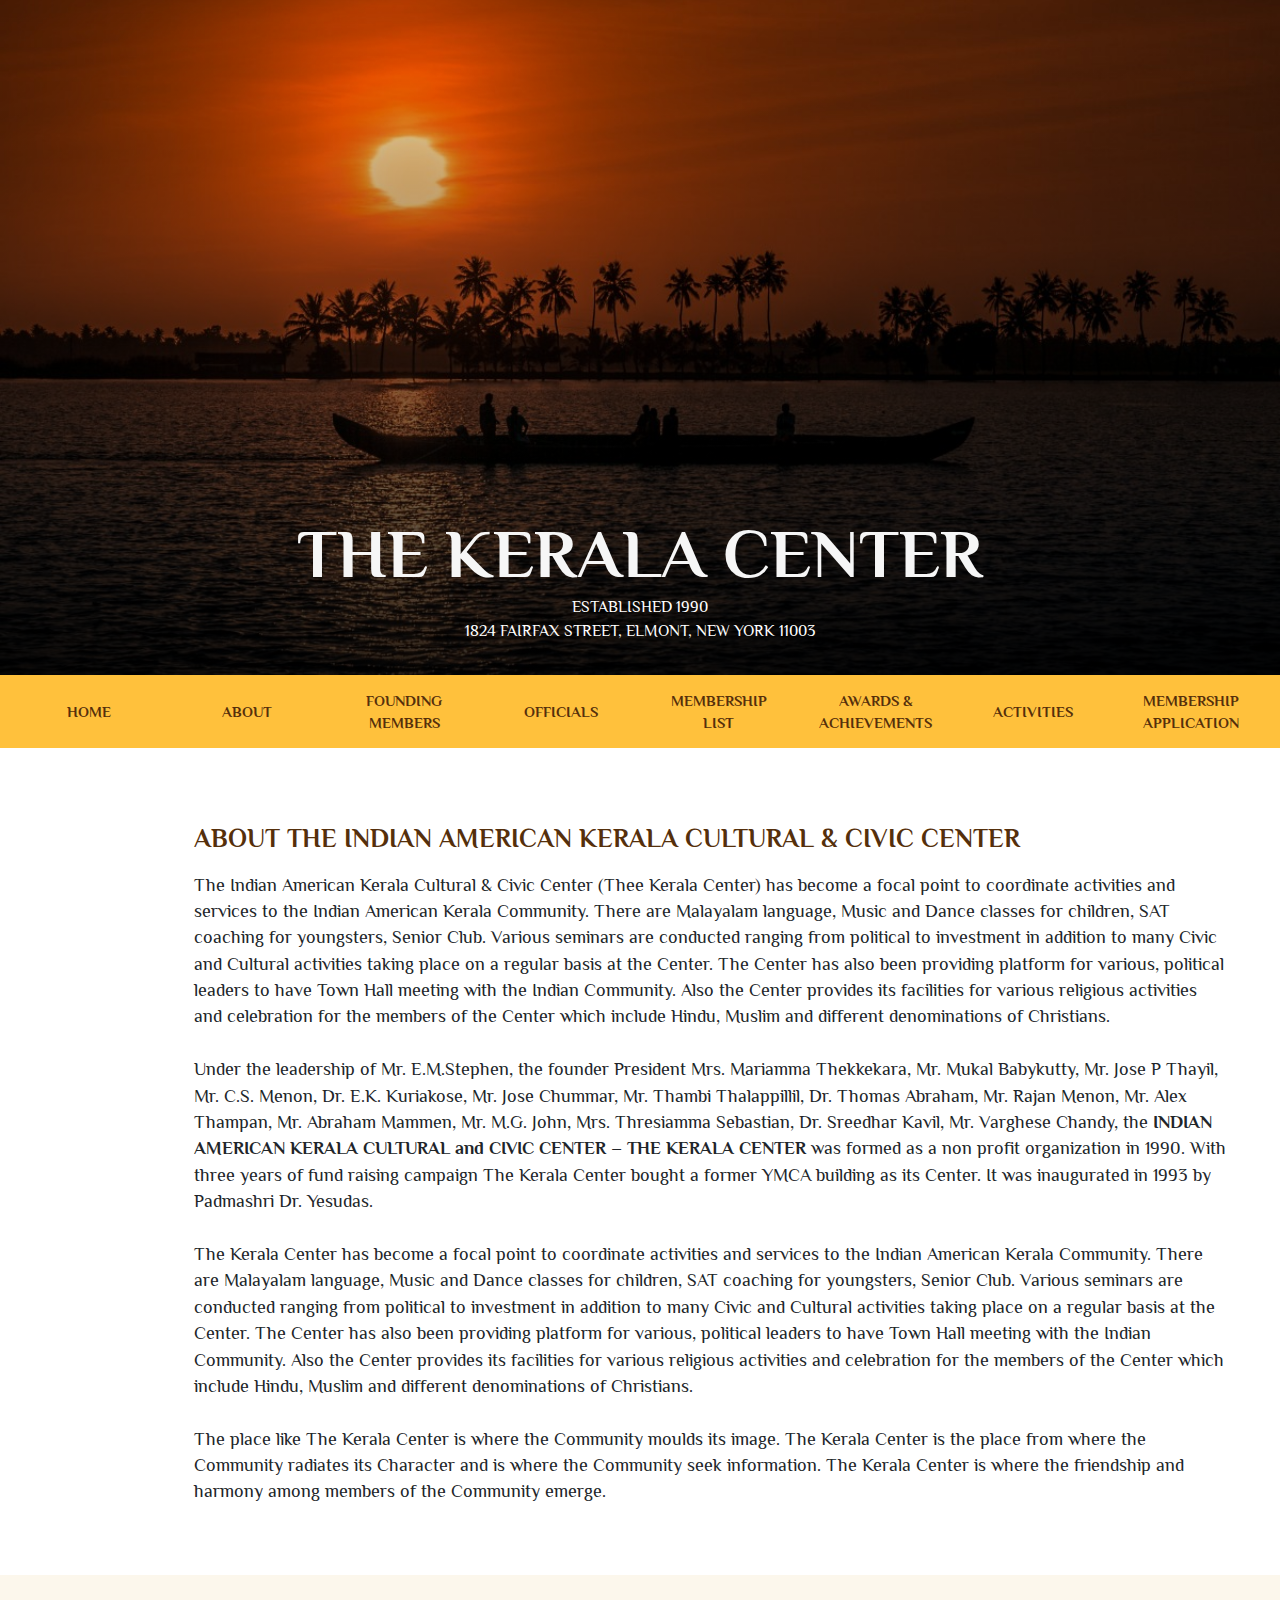
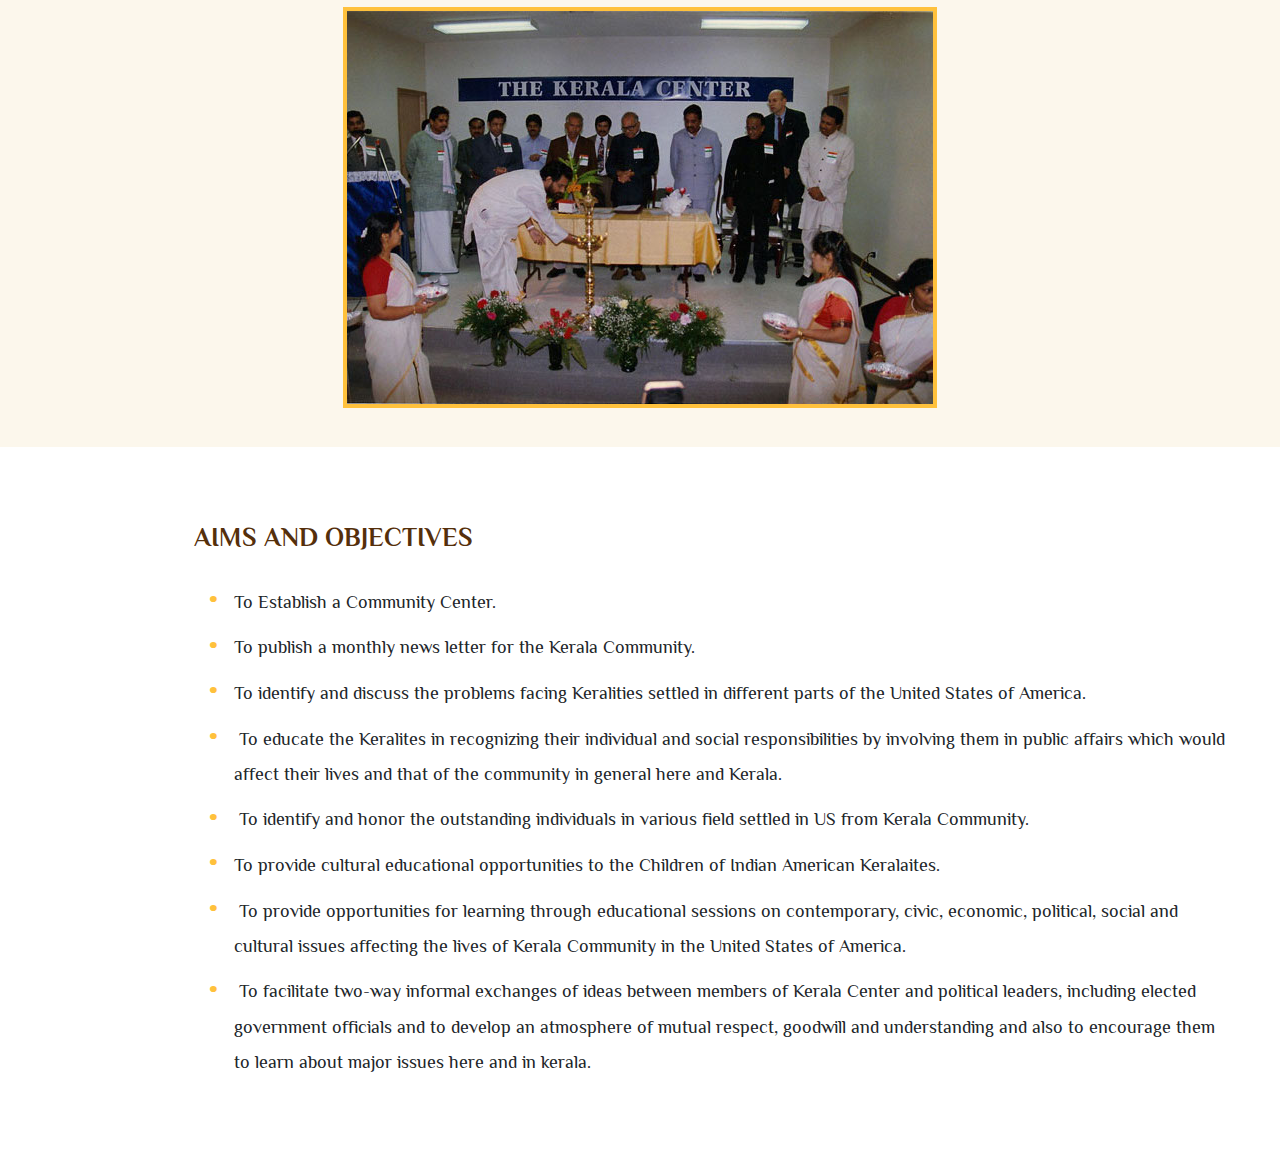
==== about.html @ 99fcc022 "menu-addl-pages" ====
<!DOCTYPE html>
<html lang="en">
<html lang="ml">

<head>
    <meta charset="UTF-8">
    <meta name="viewport" content="width=device-width, initial-scale=1">
    <meta name="description"
        content="The Kerala Center has become a focal point to coordinate activities and services to the Indian American Kerala Community." />
    <meta property="og:type" content="website" />
    <meta property="og:title" content="Kerala Center New York" />
    <meta property="og:description"
        content="The Kerala Center has become a focal point to coordinate activities and services to the Indian American Kerala Community." />
    <meta property="og:image" content="img/hero.jpeg" />
    <title>Kerala Center</title>
    <link rel="stylesheet" href="https://cdnjs.cloudflare.com/ajax/libs/font-awesome/4.7.0/css/font-awesome.min.css">
    <link href="https://fonts.googleapis.com/css?family=Mansalva|Philosopher:400,400i,700,700i&display=swap"
        rel="stylesheet">
    <link href="css/styles.css" rel="stylesheet">
</head>

<body>
    <div class="topnav-m">
        <a href="javascript:void(0);" class="icon" onclick="myFunction()">
            <i class="fa fa-bars"></i>
        </a>
    </div>
    <div class="hero">
        <h1>THE KERALA CENTER</h1>
        <p>ESTABLISHED 1990</br>1824 FAIRFAX STREET, ELMONT, NEW YORK 11003 </p>
    </div>
    <div class="topnav" id="myTopnav">
        <a class="menu-items" href="index.html">
            HOME
        </a>
        <a class="menu-items" href="about.html#about">
            ABOUT
        </a>
        <a class="menu-items" href="founding-members.html#founders">
            FOUNDING MEMBERS
        </a>
        <a class="menu-items" href="officials.html#officials">
            OFFICIALS
        </a>
        <a class="menu-items" href="membership.html#members">
            MEMBERSHIP LIST
        </a>
        <a class="menu-items" href="awards.html">
            AWARDS & ACHIEVEMENTS
        </a>
        <a class="menu-items" href="index.html#activities">
            ACTIVITIES
        </a>
        <a class="menu-items" target="_blank" href="downloads/membership-application.pdf">
            MEMBERSHIP APPLICATION
        </a>
    </div>
    <a id="about"></a>
    <div class="about">

        <div class="about-text">
            <h2>ABOUT THE INDIAN AMERICAN KERALA CULTURAL & CIVIC CENTER</h2>

            <p>The Indian American Kerala Cultural & Civic Center (Thee Kerala Center) has become a focal point to
                coordinate activities and services to the Indian American Kerala Community. There are Malayalam
                language, Music and Dance classes for children,
                SAT coaching for youngsters, Senior Club. Various seminars are conducted ranging from political to
                investment in addition to many Civic and Cultural activities taking place on a regular basis
                at the Center. The Center has also been providing platform for various, political leaders to have Town
                Hall meeting with the Indian Community. Also the Center provides its facilities for various
                religious activities and celebration for the members of the Center which include Hindu, Muslim and
                different denominations of Christians.</p>
            <br>
            <p>Under the leadership of Mr. E.M.Stephen, the founder President Mrs. Mariamma Thekkekara, Mr. Mukal
                Babykutty, Mr. Jose P Thayil, Mr. C.S. Menon, Dr. E.K. Kuriakose, Mr. Jose Chummar, Mr. Thambi
                Thalappillil, Dr. Thomas Abraham, Mr. Rajan Menon, Mr. Alex Thampan, Mr. Abraham Mammen, Mr. M.G. John,
                Mrs. Thresiamma Sebastian, Dr. Sreedhar Kavil, Mr. Varghese Chandy, the <b>INDIAN AMERICAN KERALA
                    CULTURAL
                    and CIVIC CENTER – THE KERALA CENTER</b> was formed as a non profit organization in 1990. With three
                years
                of fund raising campaign The Kerala Center bought a former YMCA building as its Center. It was
                inaugurated in 1993 by Padmashri Dr. Yesudas.</p>
            <br>
            <p>The Kerala Center has become a focal point to coordinate activities and services to the Indian
                American Kerala Community. There are Malayalam language, Music and Dance classes for children, SAT
                coaching for youngsters, Senior Club. Various seminars are conducted ranging from political to
                investment in addition to many Civic and Cultural activities taking place on a regular basis at the
                Center. The Center has also been providing platform for various, political leaders to have Town Hall
                meeting with the Indian Community. Also the Center provides its facilities for various religious
                activities and celebration for the members of the Center which include Hindu, Muslim and different
                denominations of Christians.</p>
            <br>
            <p>The place like The Kerala Center is where the Community moulds its image. The Kerala Center is
                the place from where the Community radiates its Character and is where the Community seek
                information. The Kerala Center is where the friendship and harmony among members of the
                Community emerge.</p>
        </div>
    </div>
    <div class="image-bg">
        <img id="center" src="img/Inauguration.jpg">
    </div>
    <div class="about">

        <div class="about-text">
            <h2>AIMS AND OBJECTIVES</h2>
            <ul>
                <li>To Establish a Community Center.</li>

                <li>To publish a monthly news letter for the Kerala Community.</li>

                <li>To identify and discuss the problems facing Keralities settled in different parts of the United
                    States of America.</li>

                <li> To educate the Keralites in recognizing their individual and social responsibilities by involving
                    them in public affairs which would affect their lives and that of the community in general here and
                    Kerala.</li>

                <li> To identify and honor the outstanding individuals in various field settled in US from Kerala
                    Community.</li>

                <li>To provide cultural educational opportunities to the Children of Indian American Keralaites.</li>

                <li> To provide opportunities for learning through educational sessions on contemporary, civic,
                    economic, political, social and cultural issues affecting the lives of Kerala Community in the
                    United States of America.</li>

                <li> To facilitate two-way informal exchanges of ideas between members of Kerala Center and political
                    leaders, including elected government officials and to develop an atmosphere of mutual respect,
                    goodwill and understanding and also to encourage them to learn about major issues here and in
                    kerala.</li>
            </ul>
        </div>

    </div>




</body>

</html>
<script>/* Toggle between adding and removing the "responsive" class to topnav when the user clicks on the icon */
        function myFunction() {
            var x = document.getElementById("myTopnav");
            if (x.className === "topnav") {
                x.className += " responsive";
            } else {
                x.className = "topnav";
            }
        }
    </script>
---- css/styles.css ----
:root {
  --dark-blue: rgba(10, 62, 95, 100);
  --dark-blue-50: rgba(10, 62, 95, 0.5);
  --dark-blue-20: rgba(10, 62, 95, 0.2);
  --light-blue: rgba(18, 104, 157, 100);
  --light-green: #609e09;
  --light-blue-008: rgba(18, 104, 157, 0.08);
  --dull-blue:  rgba(139,163,179,1);
  font-size: 16px;
}
body {
  margin: 0;
  font-family: 'Philosopher', sans-serif;
  line-height: 1.5;
  color: #212529;
  text-align: left;
}

.hero{
  /* background-image: url('../img/hero.jpeg');
  background-color: rgba(0,0,0,0.3);
  background-blend-mode: multiply; */
  background: linear-gradient(#00000000, #000000c9), url("../img/hero.jpeg") no-repeat center; 
  height: 75vh;
  width: 100%;
  background-repeat: no-repeat;
  background-size: cover;
  background-position: 0em;
  display: flex;
  flex-direction: column;
  justify-content: flex-end;
  align-items: center;
  text-align: center;
}

.hero h1{
  display: flex;
  margin: 0 0 0.1em 0em;
  color: #f6f6f6;
  line-height:1;
  font-size: 52pt;
}
.hero p{
  display: flex;
  margin: 0 0 2em 0em;
  color: #ffffff;
  font-size: 12pt;
}

/* Add a black background color to the top navigation */
.topnav {
  background-color: rgb(255, 193, 60);
  overflow: hidden;
  margin-left: auto;
  margin-right: auto;
  text-align: center;
  width: 100%;
  display:flex;
  justify-content: center;
  align-items:center;
}

/* Style the links inside the navigation bar */
.topnav a {
  width:10%;
  display:flex;
  justify-content: center;
  align-items:center;
  float:left;
  display: block;
  text-align: center;
  color: rgb(85, 47, 11);
  padding: 1em 1em 1em 1em;
  text-decoration: none;
  font-size: 11pt;
  font-weight: 700;
  margin:0;
}

/* Change the color of links on hover */
.topnav a:hover {
  background-color: rgb(238, 212, 157);
  cursor: pointer;
}

/* Add an active class to highlight the current page */
.topnav a.active {
  background-color: #4CAF50;
  color: white;
}

.topnav-m a {
  width:10%;
  display:flex;
  justify-content: center;
  align-items:center;
  float:left;
  display: block;
  text-align: center;
  color: rgb(85, 47, 11);
  padding: 1em 1em 1em 1em;
  text-decoration: none;
  font-size: 11pt;
  font-weight: 700;
  margin:0;
}

/* Change the color of links on hover */
.topnav-m a:hover {
  background-color: rgb(238, 212, 157);
  cursor: pointer;
}

/* Add an active class to highlight the current page */
.topnav-m a.active {
  background-color: rgb(238, 212, 157);
  color: white;
}

/* Hide the link that should open and close the topnav on small screens */
.topnav-m .icon {
  background-color: #222222;
  color:rgb(255, 193, 60);
  display: none;
  font-size: 1.25em;
}
.about{
  padding: 4em 3em 4em 3em;
  font-size: 1.1em;
  display:flex;
  flex-direction: row;
  justify-content: center;
  align-items:center;
}

.about-text{
  padding-left: 8em;
}
.about-text p{
  margin:0;
}

.about-text h2{
  color:rgb(85, 47, 11);
  margin:0 0 0.5em 0;
}

.activites{
  padding: 2em 3em 2em 3em;
  font-size: 1.25em;
}


.f-desktop .f-pres{
  /* background-color:rgba(238, 212, 157, 0.192); */
  text-align:center;
}
.f-mobile .f-pres{
  /* background-color:rgba(238, 212, 157, 0.192); */
  text-align:center;
}
.f-pat{
  /* background-color:rgba(238, 212, 157, 0.192); */
  text-align:center;
}

.f-item{
  padding: 1em 0.2em 1em 0.2em;
  text-align:center;
  vertical-align: middle;
}
table, th, td {
  border: 0;
  border-collapse: collapse;
}
table{
  width:100%;
}
th, td {
  padding: 5px;  
}
.f-name{
text-align:center;
}
.f-name p{
  margin:0;
  color:rgb(85, 47, 11);
}
.activity-title{
  margin:0;
  color:rgb(85, 47, 11);
  font-size: 1.25em;
}
.f-name h4{
  margin: 1rem 0 0 0;
}
.f-image{
  display: inline-block;
  position: relative;
  width: 110px;
  height: 110px;
  overflow: hidden;
  border-radius: 50%;
  border: 4px solid rgb(255, 193, 60);
}
.f-desktop{
  display:block;
  text-align: center;
}
.f-mobile{
  display:none;
  text-align: center;

}
.f-mobile table{
  /* width: 40%; */
  width:100%;
  margin-left:auto;
  margin-right:auto;
}

.separator{
  background-color:rgba(238, 212, 157, 0.192);
  text-align: center;
  padding: 0.1em;
  
}
.activites{
  text-align:center;
}
.quote{
  display:flex;
  flex-direction:row;
  padding: 2em 3em 2em 3em;
  align-items: center;
  justify-content: center;
  background-color:rgba(238, 212, 157, 0.192);

}
.quote p{
  text-align:center;
  font-size: 1.1em;
  padding: 0em 3em 0em 3em;
  flex:1;
}
.c-image{
  text-align: center;
}
#center{
  border: 4px solid rgb(255, 193, 60);
}
.guru{
  font-size: 1em;
  color:rgb(85, 47, 11);
}
.image-bg{
  text-align:center;
  background-color:rgba(238, 212, 157, 0.192);
  padding: 2em;
}
li{
  line-height: 2em;
  height: auto;
}
ul {
  list-style: none; /* Remove default bullets */
}
ul li::before {
  content: "\2022";  
  color: rgb(255, 193, 60);
  font-size: 1.4em;
  font-weight: bold;
  display: inline-block;
  width: 1em; 
  margin-left: -1em; 
  margin-top: 0.3em;
}
.members-list{
  display:flex;
  flex-direction: row;
}
.members-list ul{
  flex:1;
  margin:0;
}
.benefactors{
  text-align: left;
  justify-content: flex-start;
  align-items: flex-start;
  padding-bottom:0;
}
.benefactors .about-text h2{
  background-color:rgba(238, 212, 157, 0.192);
  padding: 1em;
}

.benefactors .about-text{
  width:100%;
}

.directors{
  display:flex;
  flex-direction: column;
}

.directors .about-text{
  padding-left:0;
}

#founders,#members,#officials,#about,#activities{
  display: block;
  position: relative;
  top: -75px;
}
@media screen and (min-width: 800px) and (max-width: 943px){
  .f-desktop{
    display:none;
    text-align: center;
  }
  .f-mobile{
    display:block;
    text-align: center;
  }
  .about{
    padding: 1em 2em 1em 2em;
    text-align:center;
  }
  .quote{
    display:flex;
    flex-direction:column;
    padding: 1em 1em 1em 1em;
  }
  .about{
    display:flex;
    flex-direction:column;
    padding: 1em 1em 1em 1em;
  }
  .about-text{
    padding-left: 0em;
  }
  .about-text h2{
    padding: 1em 0.5em 1em 0.5em;
    text-align:center;
  }
  .about-text p{
    padding: 0 0.5em 1em 0.5em;
    text-align:justify;
  }
  .members-list{
    display:flex;
    flex-direction: column;
  }
}

@media screen and (min-width: 320px) and (max-width: 799px){
  .topnav  
  {
    display: none;
  }
  .topnav-m a.icon {
    float: right;
    display: flex;
    width:100%;
    flex-direction: column;
    justify-content: flex-end;
    align-items: flex-end;
  }
  .topnav.responsive 
  {
    position: relative;
  }
  .topnav.responsive a.icon 
  {
    position: absolute;
    right: 0;
    top: 0;
  }
  .topnav.responsive  
  {
    background-color: rgba(255, 193, 60, 0.945);
  display:flex;
  flex-direction: column;
  justify-content: center;
  align-items:center;
  position:absolute;
  top:60px;
  
  }
  .topnav a {
    width:100%;
    display:flex;
    padding: 1em 1em 1em 1em;
  }

  .about{
    padding: 1em 1em 1em 1em;
  }
  .f-desktop{
    display:none;
    text-align: center;
  }
  .f-mobile{
    display:block;
    text-align: center;
  }
  .f-mobile table{
    width: 100%;
  }
  .quote{
    display:flex;
    flex-direction:column;
    padding: 1em 1em 1em 1em;
  
  }
  .about{
    display:flex;
    flex-direction:column;
    padding: 2em 1em 2em 1em;
  }
  .about-text{
    padding-left: 0em;
  }
  .about-text h2{
    padding: 1em 0.5em 1em 0.5em;
    text-align:center;
  }
  .about-text p{
    padding: 0 0.5em 1em 0.5em;
    text-align:justify;
  }
  .members-list{
    display:flex;
    flex-direction: column;
  }
}
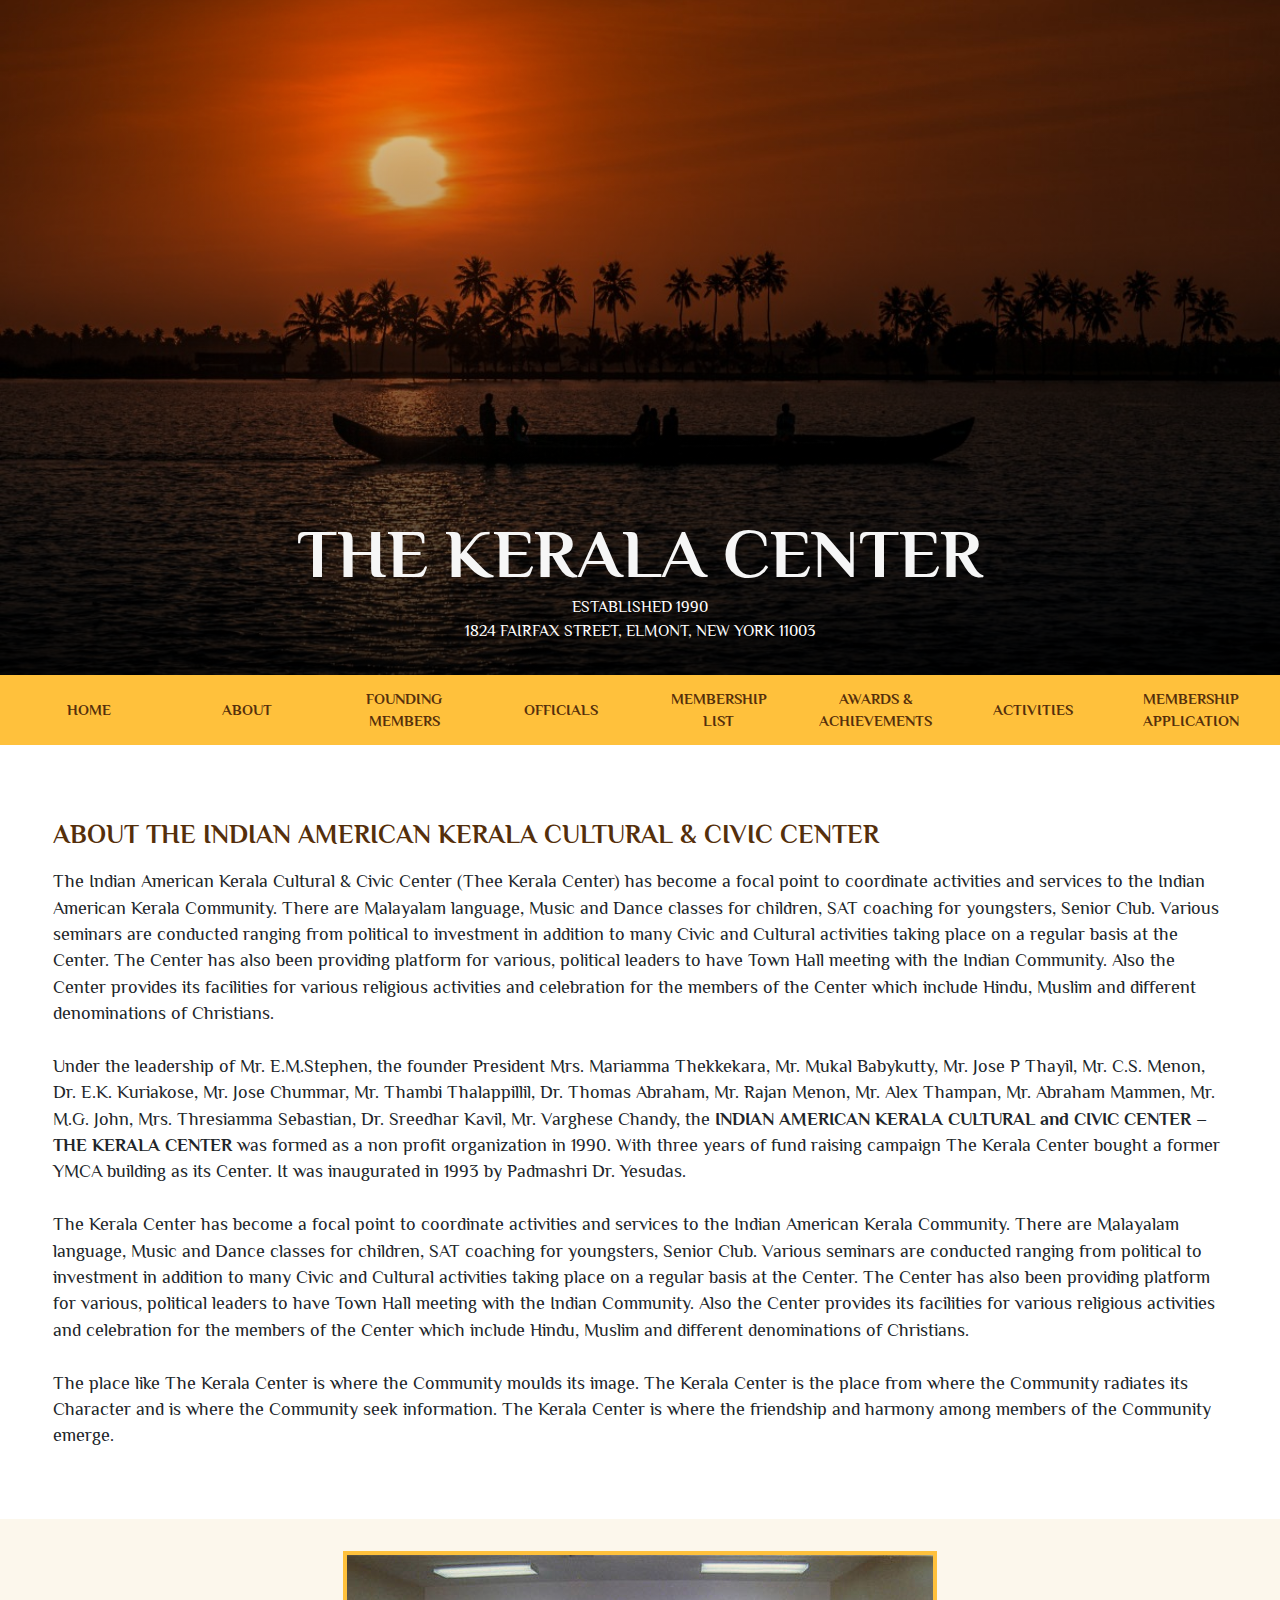
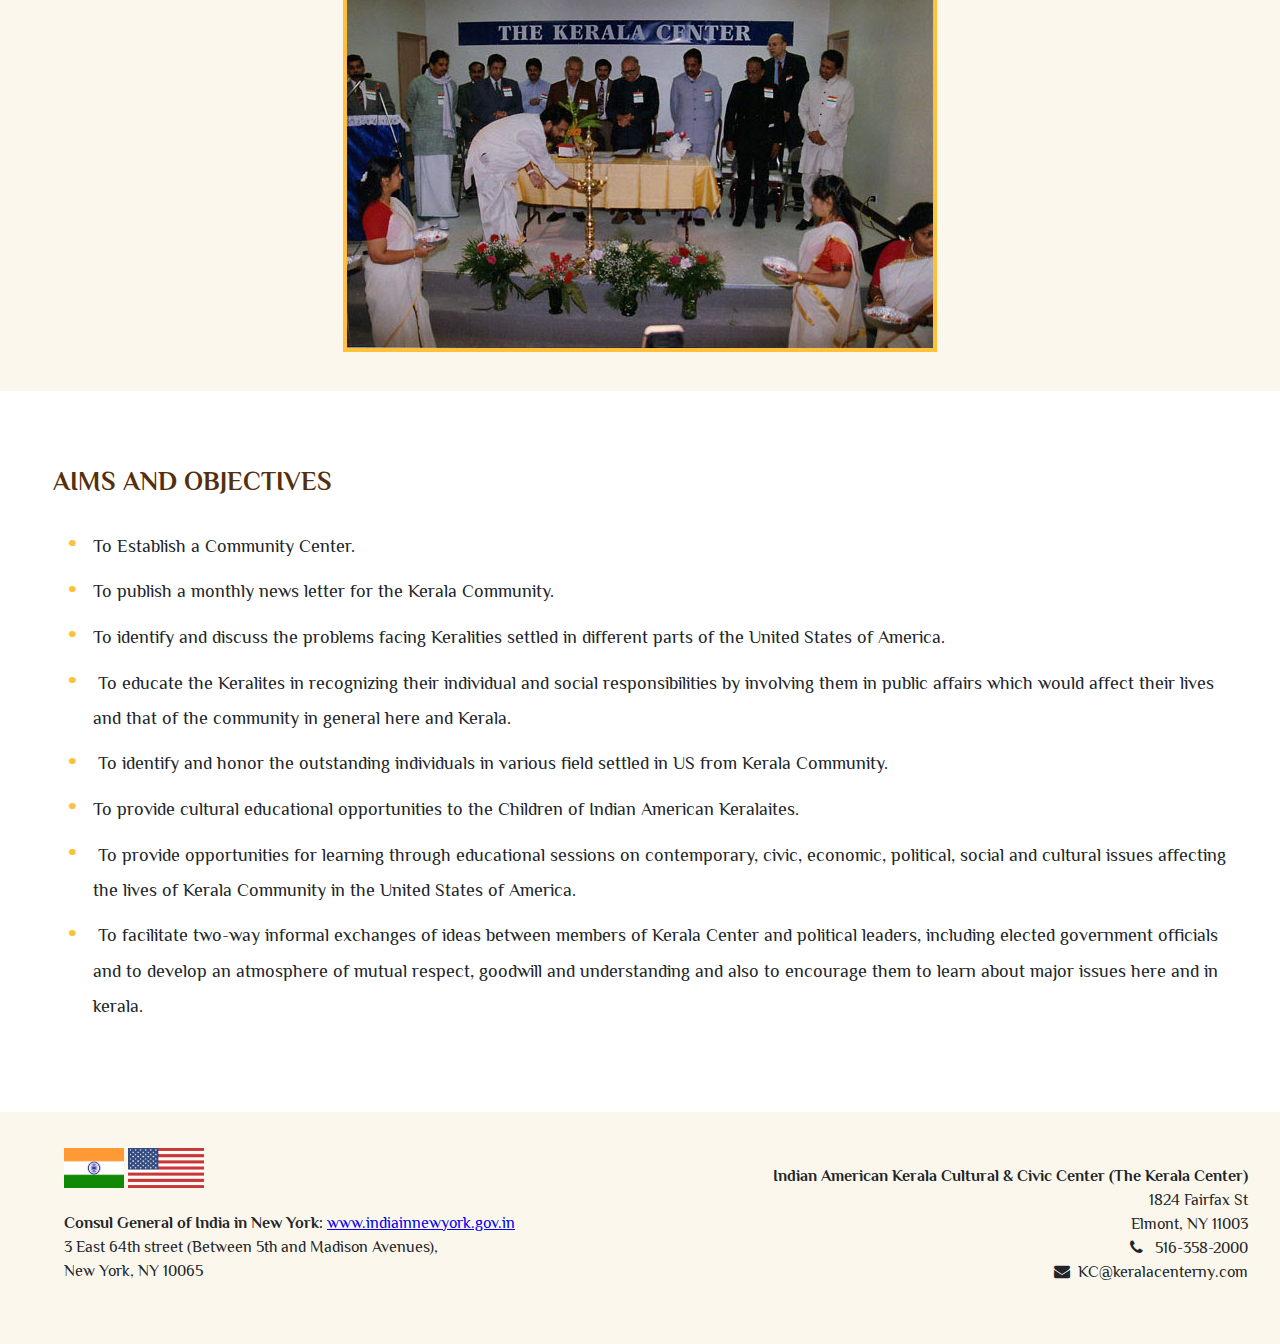
==== commit 8460fc61: "footer-awards" ====
--- a/about.html
+++ b/about.html
@@ -137,7 +137,28 @@
 
 
 </body>
-
+<footer>
+        <div class="flags">
+            <div class="flag-imgs">
+            <img src="img/flag-in.png">
+            <img src="img/flag-us.png">
+        </div>
+            <p><b>Consul General of India in New York:</b> <a
+                    href="https://www.indiainnewyork.gov.in">www.indiainnewyork.gov.in</a><br>
+                    3 East 64th street (Between 5th and Madison Avenues),<br>
+    New York,
+    NY 10065</p>
+        </div>
+        <div class="address">
+            <p><b>Indian American Kerala Cultural & Civic Center (The Kerala Center)</b><br>
+                1824 Fairfax St<br>
+                Elmont, NY 11003<br>
+                <i class="fa fa-phone" aria-hidden="true"></i> &nbsp 516-358-2000<br>
+                <i class="fa fa-envelope" aria-hidden="true"></i>&nbsp KC@keralacenterny.com
+            </p>
+        </div>
+    
+    </footer>
 </html>
 <script>/* Toggle between adding and removing the "responsive" class to topnav when the user clicks on the icon */
         function myFunction() {
--- a/css/styles.css
+++ b/css/styles.css
@@ -55,6 +55,7 @@
   margin-right: auto;
   text-align: center;
   width: 100%;
+  height: 70px;
   display:flex;
   justify-content: center;
   align-items:center;
@@ -67,7 +68,6 @@
   justify-content: center;
   align-items:center;
   float:left;
-  display: block;
   text-align: center;
   color: rgb(85, 47, 11);
   padding: 1em 1em 1em 1em;
@@ -75,9 +75,10 @@
   font-size: 11pt;
   font-weight: 700;
   margin:0;
-}
-
-/* Change the color of links on hover */
+height:100%;
+}
+
+
 .topnav a:hover {
   background-color: rgb(238, 212, 157);
   cursor: pointer;
@@ -133,7 +134,7 @@
   align-items:center;
 }
 
-.about-text{
+.home{
   padding-left: 8em;
 }
 .about-text p{
@@ -312,6 +313,36 @@
   position: relative;
   top: -75px;
 }
+
+.o-mobile{
+  display: none;
+  text-align:center;
+}
+footer{
+  background-color:rgba(238, 212, 157, 0.192);
+  height: 200px;
+  padding: 1em 2em 1em 4em;
+  display: flex;
+  justify-content: center;
+  flex-direction: row;
+}
+.address{
+  flex-direction: column;
+  flex:1;
+  text-align: right;
+  padding-top: 20px;
+}
+.flags{
+  flex-direction: column;
+  flex:1;
+}
+.flags img{
+  margin-top: 1.2em;
+  height: 40px;
+}
+.flag-imgs{
+  flex-direction: row;
+}
 @media screen and (min-width: 800px) and (max-width: 943px){
   .f-desktop{
     display:none;
@@ -350,11 +381,33 @@
     display:flex;
     flex-direction: column;
   }
+  .image-bg img{
+    width:100%;
+  }
+  .o-mobile{
+    display: none;
+    text-align:center;
+  }
+  .o-desktop{
+    display:block;
+  }
+  footer{
+    height: 400px;
+    padding: 1em 2em 1em 4em;
+    display: flex;
+    text-align:center;
+    justify-content: center;
+    flex-direction: column;
+  }
+  .address{
+    text-align:center;
+  }
 }
 
 @media screen and (min-width: 320px) and (max-width: 799px){
   .topnav  
   {
+    height: 400px;
     display: none;
   }
   .topnav-m a.icon {
@@ -432,4 +485,25 @@
     display:flex;
     flex-direction: column;
   }
+  .image-bg img{
+    width:100%;
+  }
+  .o-mobile{
+    display: block;
+    text-align:center;
+  }
+  .o-desktop{
+    display:none;
+  }
+  footer{
+    height: 400px;
+    padding: 1em 2em 1em 4em;
+    display: flex;
+    text-align:center;
+    justify-content: center;
+    flex-direction: column;
+  }
+  .address{
+    text-align:center;
+  }
 }